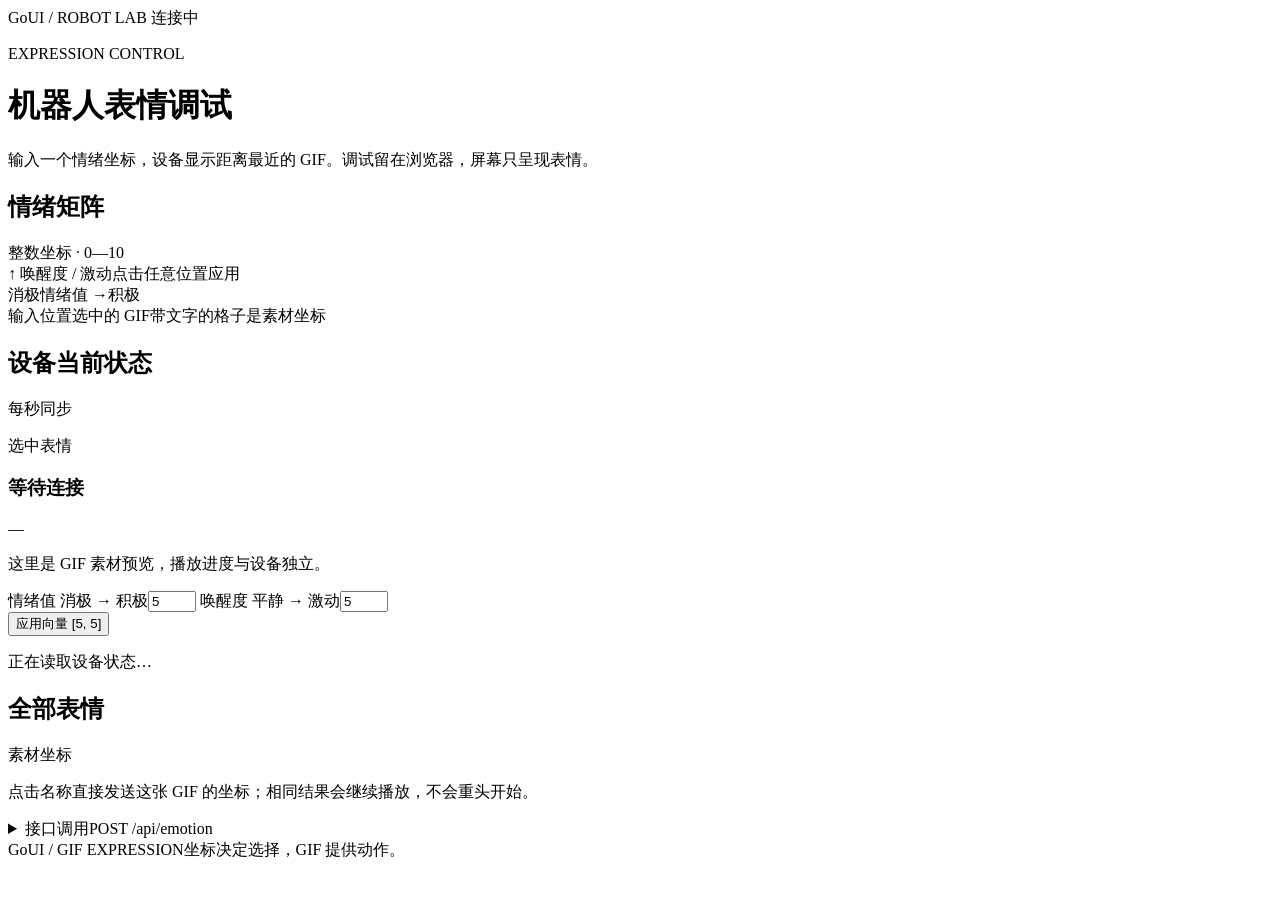
==== example/robot-face/web/index.html @ c80a8020 "增加机器人情绪向量接口和 Web 调试面板" ====
<!doctype html>
<html lang="zh-CN">
<head>
  <meta charset="utf-8">
  <meta name="viewport" content="width=device-width, initial-scale=1">
  <meta name="color-scheme" content="light">
  <title>GoUI · 表情调试</title>
  <link rel="stylesheet" href="/styles.css">
  <script src="/app.js" defer></script>
</head>
<body>
  <main class="workspace">
    <header class="page-header">
      <div class="topline">
        <span class="wordmark">GoUI <span>/ ROBOT LAB</span></span>
        <span id="connection" class="connection" role="status">连接中</span>
      </div>
      <p class="eyebrow">EXPRESSION CONTROL</p>
      <h1>机器人表情调试</h1>
      <p class="intro">输入一个情绪坐标，设备显示距离最近的 GIF。调试留在浏览器，屏幕只呈现表情。</p>
    </header>

    <div class="dashboard">
      <section class="panel matrix-panel" aria-labelledby="matrix-title">
        <div class="panel-heading">
          <h2 id="matrix-title">情绪矩阵</h2>
          <span class="caption">整数坐标 · 0—10</span>
        </div>
        <div class="matrix-top"><span>↑ 唤醒度 / 激动</span><span>点击任意位置应用</span></div>
        <div id="matrix" class="matrix" role="group" aria-label="情绪值与唤醒度坐标"></div>
        <div class="matrix-bottom"><span>消极</span><span>情绪值 →</span><span>积极</span></div>
        <div class="legend"><span><i class="input-mark"></i>输入位置</span><span><i class="expression-mark"></i>选中的 GIF</span><span>带文字的格子是素材坐标</span></div>
      </section>

      <section class="panel state-panel" aria-labelledby="state-title">
        <div class="panel-heading"><h2 id="state-title">设备当前状态</h2><span class="caption">每秒同步</span></div>
        <div class="preview"><img id="preview" alt="当前表情素材预览" hidden></div>
        <div class="current-summary">
          <div><p class="caption">选中表情</p><h3 id="expression-name">等待连接</h3></div>
          <span id="expression-code" class="code-name">—</span>
        </div>
        <p class="preview-note">这里是 GIF 素材预览，播放进度与设备独立。</p>
        <form id="vector-form">
          <div class="fields">
            <label for="valence">情绪值 <span>消极 → 积极</span><input id="valence" name="valence" type="number" min="0" max="10" step="1" value="5" required></label>
            <label for="arousal">唤醒度 <span>平静 → 激动</span><input id="arousal" name="arousal" type="number" min="0" max="10" step="1" value="5" required></label>
          </div>
          <button id="apply" class="primary" type="submit">应用向量 <span id="vector-value">[5, 5]</span></button>
        </form>
        <p id="message" class="message" role="status">正在读取设备状态…</p>
      </section>
    </div>

    <section class="catalog-section" aria-labelledby="catalog-title">
      <div class="section-heading"><h2 id="catalog-title">全部表情</h2><span id="expression-count" class="caption">素材坐标</span></div>
      <p class="caption">点击名称直接发送这张 GIF 的坐标；相同结果会继续播放，不会重头开始。</p>
      <div id="catalog" class="catalog"></div>
    </section>

    <details class="api-section">
      <summary><span>接口调用</span><span class="caption">POST /api/emotion</span></summary>
      <p>大模型或其它程序发送两个整数即可。GET 同一路径可读取当前状态和全部素材坐标。</p>
      <pre><code id="api-example"></code></pre>
    </details>
    <footer><span>GoUI / GIF EXPRESSION</span><span>坐标决定选择，GIF 提供动作。</span></footer>
  </main>
</body>
</html>
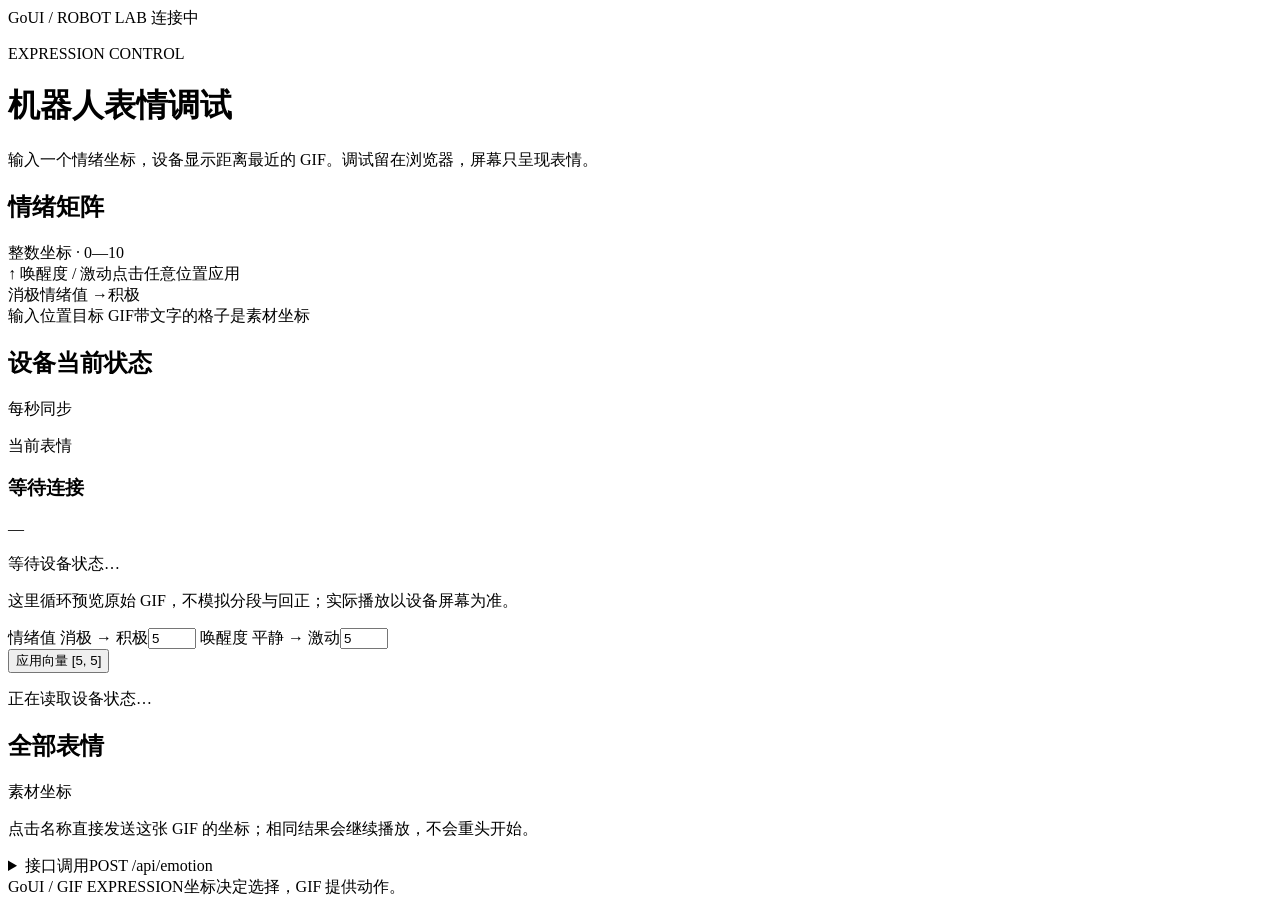
==== commit 1cfe9cfa: "支持 GIF 分段播放与回正切换，整理表情示例和教程" ====
--- a/example/robot-face/web/index.html
+++ b/example/robot-face/web/index.html
@@ -29,17 +29,18 @@
         <div class="matrix-top"><span>↑ 唤醒度 / 激动</span><span>点击任意位置应用</span></div>
         <div id="matrix" class="matrix" role="group" aria-label="情绪值与唤醒度坐标"></div>
         <div class="matrix-bottom"><span>消极</span><span>情绪值 →</span><span>积极</span></div>
-        <div class="legend"><span><i class="input-mark"></i>输入位置</span><span><i class="expression-mark"></i>选中的 GIF</span><span>带文字的格子是素材坐标</span></div>
+        <div class="legend"><span><i class="input-mark"></i>输入位置</span><span><i class="expression-mark"></i>目标 GIF</span><span>带文字的格子是素材坐标</span></div>
       </section>
 
       <section class="panel state-panel" aria-labelledby="state-title">
         <div class="panel-heading"><h2 id="state-title">设备当前状态</h2><span class="caption">每秒同步</span></div>
         <div class="preview"><img id="preview" alt="当前表情素材预览" hidden></div>
         <div class="current-summary">
-          <div><p class="caption">选中表情</p><h3 id="expression-name">等待连接</h3></div>
+          <div><p class="caption">当前表情</p><h3 id="expression-name">等待连接</h3></div>
           <span id="expression-code" class="code-name">—</span>
         </div>
-        <p class="preview-note">这里是 GIF 素材预览，播放进度与设备独立。</p>
+        <p id="playback-state" class="message" role="status">等待设备状态…</p>
+        <p class="preview-note">这里循环预览原始 GIF，不模拟分段与回正；实际播放以设备屏幕为准。</p>
         <form id="vector-form">
           <div class="fields">
             <label for="valence">情绪值 <span>消极 → 积极</span><input id="valence" name="valence" type="number" min="0" max="10" step="1" value="5" required></label>
@@ -59,7 +60,7 @@
 
     <details class="api-section">
       <summary><span>接口调用</span><span class="caption">POST /api/emotion</span></summary>
-      <p>大模型或其它程序发送两个整数即可。GET 同一路径可读取当前状态和全部素材坐标。</p>
+      <p>大模型或其它程序发送两个整数即可。请求成功表示已接收目标，设备完成回正后再切换。GET 同一路径可读取当前表情、目标和回正状态。</p>
       <pre><code id="api-example"></code></pre>
     </details>
     <footer><span>GoUI / GIF EXPRESSION</span><span>坐标决定选择，GIF 提供动作。</span></footer>
